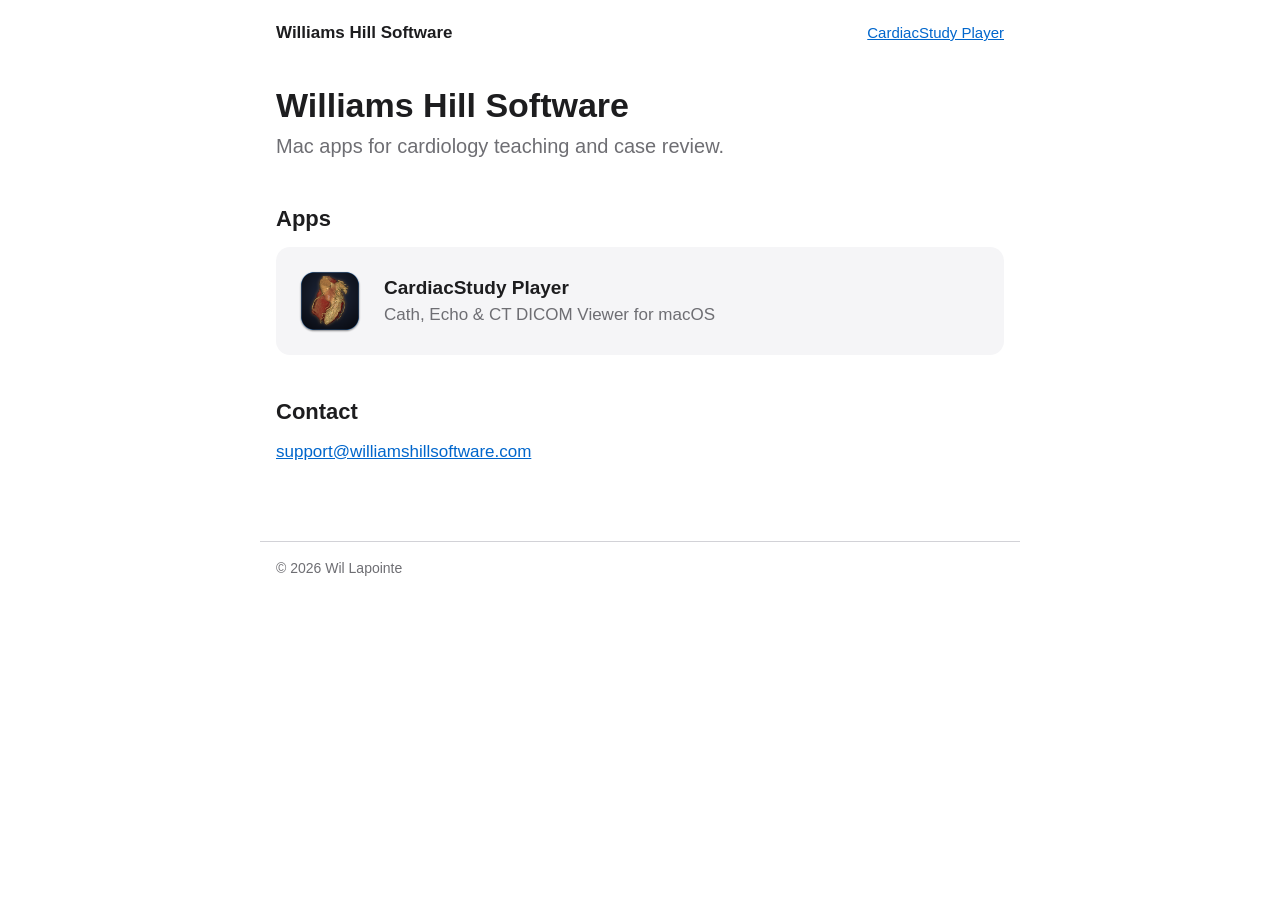
==== index.html @ fda703d2 "Williams Hill Software site: home, CardiacStudy Player support and privacy pages Co-Authored-By: Cla" ====
<!doctype html>
<html lang="en">
<head>
<meta charset="utf-8">
<meta name="viewport" content="width=device-width, initial-scale=1">
<title>Williams Hill Software</title>
<meta name="description" content="Williams Hill Software makes Mac apps for cardiology teaching and case review.">
<link rel="stylesheet" href="/site.css">
<link rel="icon" href="/cardiacstudy-player/icon.png">
</head>
<body>
<header class="site">
  <a class="brand" href="/">Williams Hill Software</a>
  <nav><a href="/cardiacstudy-player/">CardiacStudy Player</a></nav>
</header>
<main>
  <h1>Williams Hill Software</h1>
  <p class="lede">Mac apps for cardiology teaching and case review.</p>

  <h2>Apps</h2>
  <a class="card" href="/cardiacstudy-player/">
    <img src="/cardiacstudy-player/icon.png" alt="">
    <div>
      <strong>CardiacStudy Player</strong>
      <span>Cath, Echo &amp; CT DICOM Viewer for macOS</span>
    </div>
  </a>

  <h2>Contact</h2>
  <p><a href="mailto:support@williamshillsoftware.com">support@williamshillsoftware.com</a></p>
</main>
<footer>© 2026 Wil Lapointe</footer>
</body>
</html>
---- site.css ----
:root {
  --bg: #ffffff; --panel: #f5f5f7; --text: #1d1d1f; --muted: #6e6e73;
  --rule: #d2d2d7; --link: #0066cc; --warn: #b25000;
}
@media (prefers-color-scheme: dark) {
  :root {
    --bg: #1d1d1f; --panel: #2c2c2e; --text: #f5f5f7; --muted: #a1a1a6;
    --rule: #424245; --link: #2997ff; --warn: #ff9f0a;
  }
}
* { box-sizing: border-box; }
body {
  margin: 0; background: var(--bg); color: var(--text);
  font: 17px/1.55 -apple-system, BlinkMacSystemFont, "Helvetica Neue", Helvetica, Arial, sans-serif;
}
a { color: var(--link); }
header.site {
  max-width: 760px; margin: 0 auto; padding: 20px 16px 0;
  display: flex; justify-content: space-between; align-items: baseline; gap: 16px; flex-wrap: wrap;
}
header.site .brand { font-weight: 600; color: var(--text); text-decoration: none; }
header.site nav a { margin-left: 16px; font-size: 15px; }
header.site nav a:first-child { margin-left: 0; }
main { max-width: 760px; margin: 0 auto; padding: 40px 16px 64px; }
h1 { font-size: 34px; line-height: 1.15; margin: 0 0 6px; }
h2 { font-size: 22px; margin: 40px 0 10px; }
h3 { font-size: 17px; margin: 22px 0 4px; }
p, li { margin: 0 0 12px; }
ul { padding-left: 22px; }
.lede { font-size: 20px; color: var(--muted); margin: 0 0 24px; }
.updated { color: var(--muted); margin: 0 0 32px; }
.app-head { display: flex; gap: 20px; align-items: center; margin-bottom: 8px; }
.app-head img { width: 96px; height: 96px; flex: none; }
.app-head h1 { margin: 0; }
.app-head p { margin: 2px 0 0; color: var(--muted); font-size: 19px; }
.card {
  display: flex; gap: 18px; align-items: center; padding: 18px;
  background: var(--panel); border-radius: 14px; text-decoration: none; color: var(--text);
}
.card img { width: 72px; height: 72px; flex: none; }
.card strong { display: block; font-size: 19px; }
.card span { color: var(--muted); }
.notice {
  border-left: 4px solid var(--warn); background: var(--panel);
  padding: 12px 16px; border-radius: 6px; margin: 24px 0;
}
.notice p { margin: 0; }
.contact { background: var(--panel); border-radius: 14px; padding: 18px; }
.contact p:last-child { margin-bottom: 0; }
footer {
  max-width: 760px; margin: 0 auto; padding: 16px 16px 40px;
  border-top: 1px solid var(--rule); color: var(--muted); font-size: 14px;
}
footer a { color: var(--muted); }
@media (max-width: 480px) {
  h1 { font-size: 28px; }
  .app-head img { width: 72px; height: 72px; }
}
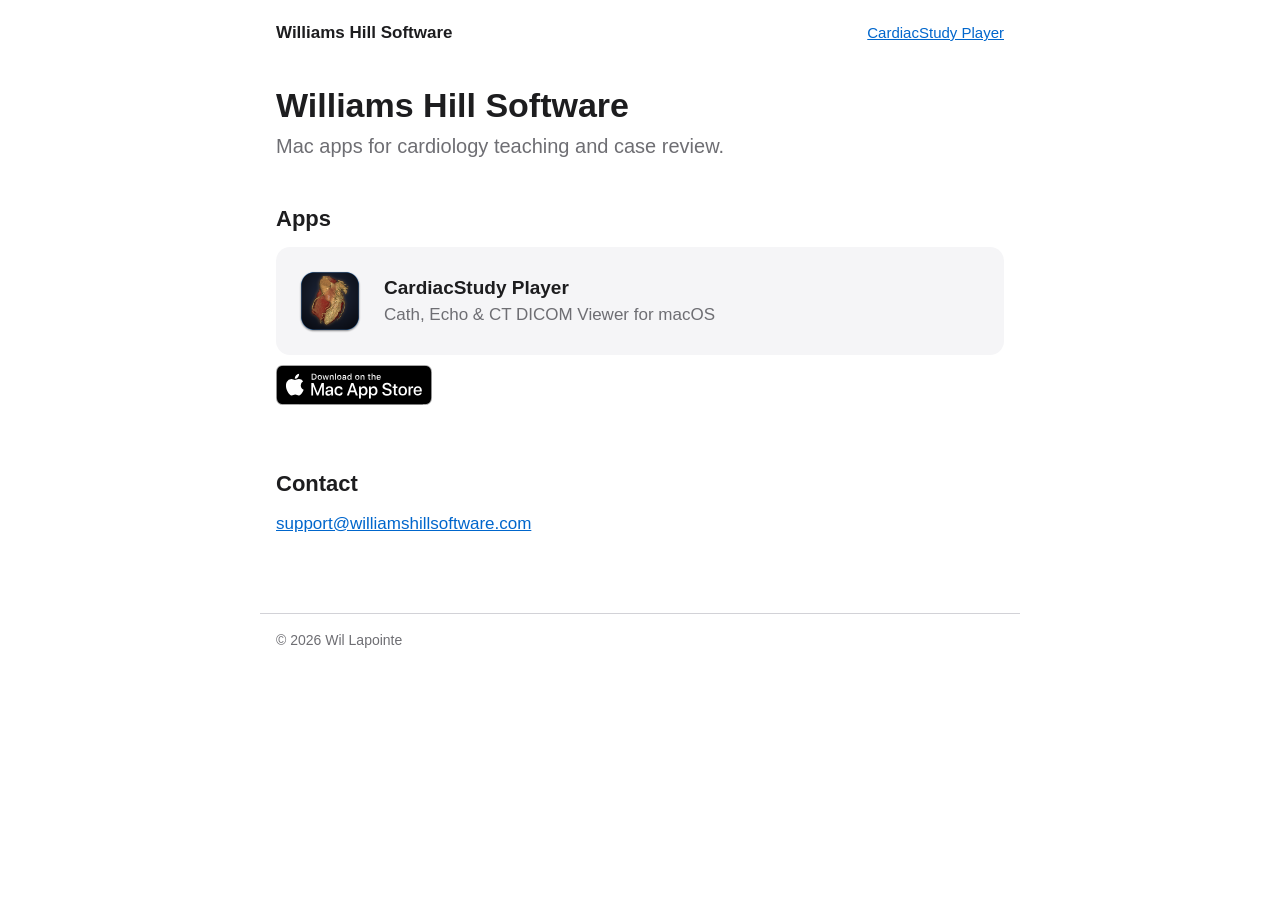
==== commit 22186b7c: "Add the Mac App Store badge (merge on release day) Links to apps.apple.com/app/id6824492948, which o" ====
--- a/index.html
+++ b/index.html
@@ -25,6 +25,12 @@
       <span>Cath, Echo &amp; CT DICOM Viewer for macOS</span>
     </div>
   </a>
+  <a class="store-badge" href="https://apps.apple.com/app/id6824492948">
+    <picture>
+      <source srcset="/badges/mac-app-store-white.svg" media="(prefers-color-scheme: dark)">
+      <img src="/badges/mac-app-store-black.svg" alt="Download on the Mac App Store" width="156" height="40">
+    </picture>
+  </a>
 
   <h2>Contact</h2>
   <p><a href="mailto:support@williamshillsoftware.com">support@williamshillsoftware.com</a></p>
--- a/site.css
+++ b/site.css
@@ -40,6 +40,9 @@
 .card img { width: 72px; height: 72px; flex: none; }
 .card strong { display: block; font-size: 19px; }
 .card span { color: var(--muted); }
+/* Apple badge rules: at least 40 px tall, clear space of a quarter of its height. */
+.store-badge { display: inline-block; margin: 10px 0 14px; }
+.store-badge img { display: block; height: 40px; width: auto; }
 .notice {
   border-left: 4px solid var(--warn); background: var(--panel);
   padding: 12px 16px; border-radius: 6px; margin: 24px 0;
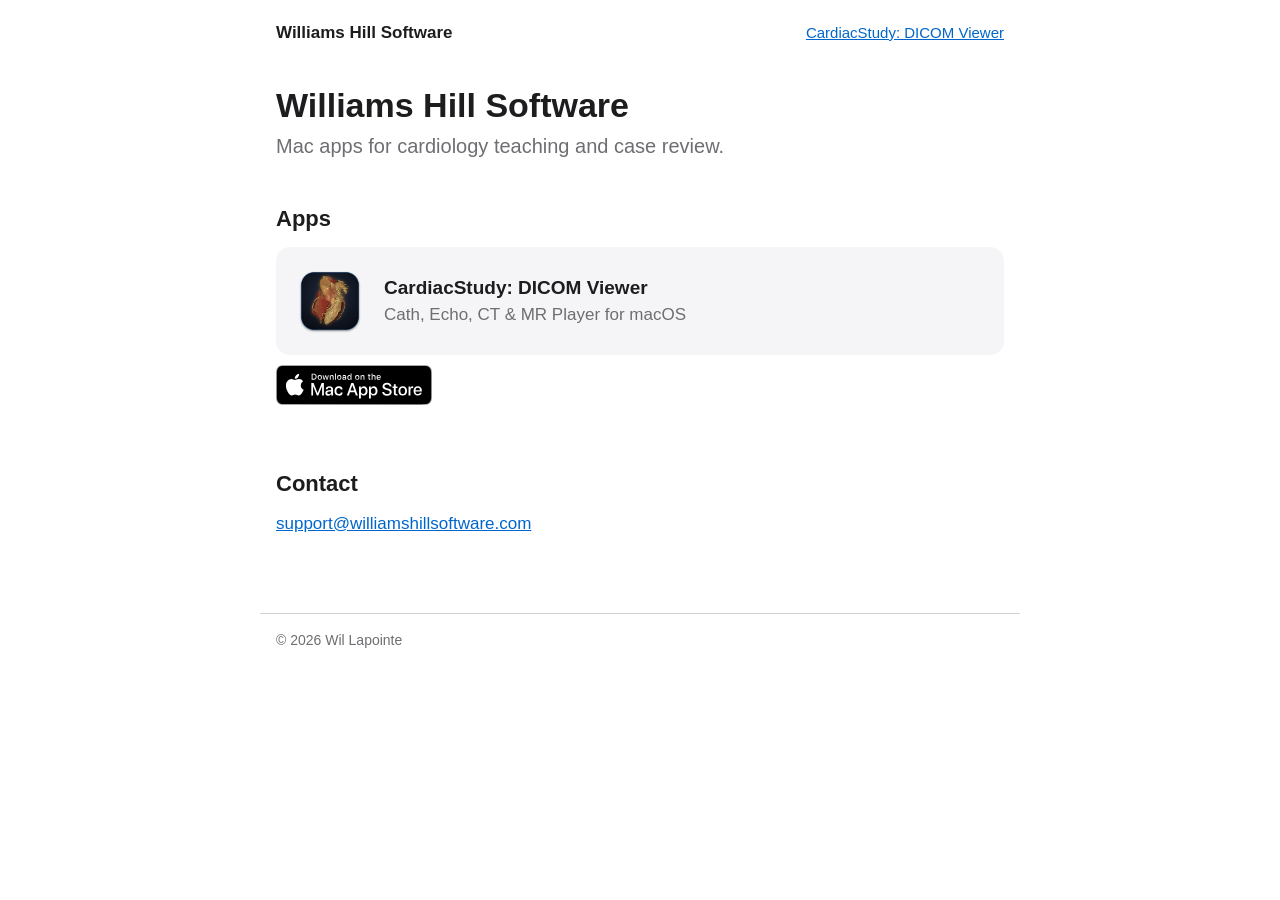
==== commit 382539de: "CardiacStudy: DICOM Viewer 1.1.0: store name, CT & MR page, 1.1.0 docs Use the App Store name (the i" ====
--- a/index.html
+++ b/index.html
@@ -11,7 +11,7 @@
 <body>
 <header class="site">
   <a class="brand" href="/">Williams Hill Software</a>
-  <nav><a href="/cardiacstudy-player/">CardiacStudy Player</a></nav>
+  <nav><a href="/cardiacstudy-player/">CardiacStudy: DICOM Viewer</a></nav>
 </header>
 <main>
   <h1>Williams Hill Software</h1>
@@ -21,8 +21,8 @@
   <a class="card" href="/cardiacstudy-player/">
     <img src="/cardiacstudy-player/icon.png" alt="">
     <div>
-      <strong>CardiacStudy Player</strong>
-      <span>Cath, Echo &amp; CT DICOM Viewer for macOS</span>
+      <strong>CardiacStudy: DICOM Viewer</strong>
+      <span>Cath, Echo, CT &amp; MR Player for macOS</span>
     </div>
   </a>
   <a class="store-badge" href="https://apps.apple.com/app/id6824492948">
--- a/site.css
+++ b/site.css
@@ -59,3 +59,40 @@
   h1 { font-size: 28px; }
   .app-head img { width: 72px; height: 72px; }
 }
+
+/* Wide product page (CardiacStudy Player): room for two columns of media. */
+body.wide header.site, body.wide main, body.wide footer { max-width: 1040px; }
+.previews {
+  display: grid; grid-template-columns: repeat(auto-fit, minmax(min(100%, 420px), 1fr));
+  gap: 20px; margin: 8px 0 8px;
+}
+.previews figure { margin: 0; min-width: 0; }
+.previews video, .page img {
+  display: block; width: 100%; height: auto; background: #000;
+  border: 1px solid var(--rule); border-radius: 10px;
+}
+.previews figcaption { color: var(--muted); font-size: 14px; margin-top: 6px; }
+.new { font-size: .7em; font-weight: 700; text-transform: uppercase; letter-spacing: .04em; color: #fff; background: #0a84ff; border-radius: 999px; padding: 1px 7px; margin-left: 4px; vertical-align: 2px; }
+.tabs { display: flex; flex-wrap: wrap; gap: 8px; margin: 0 0 20px; }
+.tab {
+  font: inherit; font-size: 15px; font-weight: 600; cursor: pointer;
+  background: var(--panel); color: var(--text); border: 1px solid var(--rule);
+  border-radius: 999px; padding: 7px 16px;
+}
+.tab[aria-selected="true"] { background: var(--link); border-color: var(--link); color: #fff; }
+.page {
+  display: grid; grid-template-columns: minmax(0, 3fr) minmax(0, 2fr);
+  gap: 24px; align-items: start; margin-bottom: 28px;
+}
+.page h3 { margin-top: 0; }
+.tabs:not([hidden]) ~ .page h3 { display: none; }
+.facts {
+  display: grid; grid-template-columns: repeat(auto-fit, minmax(240px, 1fr));
+  gap: 16px; margin: 32px 0 8px;
+}
+.facts div { background: var(--panel); border-radius: 14px; padding: 16px 18px; }
+.facts p { margin: 4px 0 0; color: var(--muted); font-size: 15px; }
+@media (max-width: 720px) {
+  .page { grid-template-columns: 1fr; }
+}
+.tabs[hidden], .page[hidden] { display: none; }
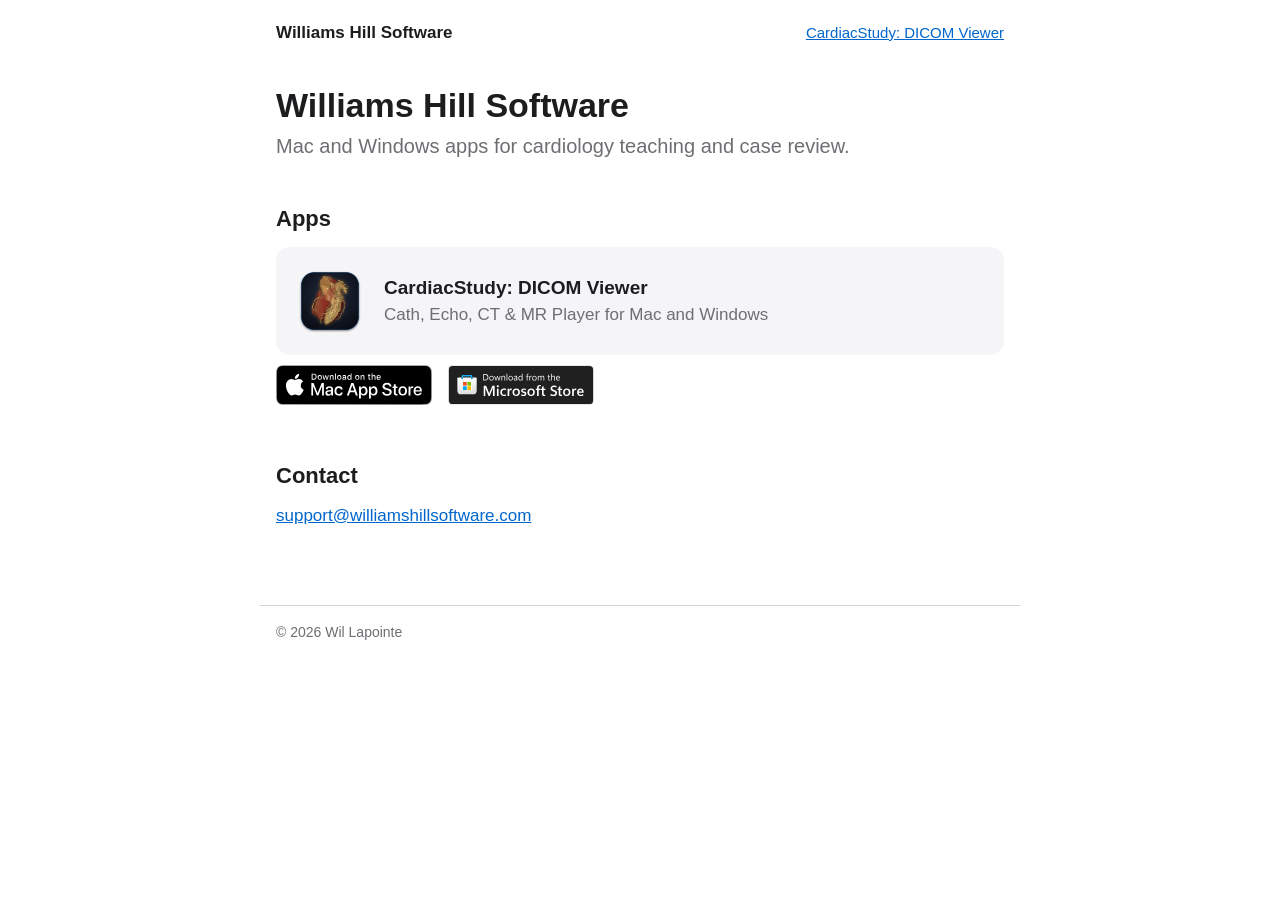
==== commit 82f6ab52: "Mac and Windows: both store badges, versions, new store media - Microsoft Store badge (Microsoft's o" ====
--- a/index.html
+++ b/index.html
@@ -4,7 +4,7 @@
 <meta charset="utf-8">
 <meta name="viewport" content="width=device-width, initial-scale=1">
 <title>Williams Hill Software</title>
-<meta name="description" content="Williams Hill Software makes Mac apps for cardiology teaching and case review.">
+<meta name="description" content="Williams Hill Software makes Mac and Windows apps for cardiology teaching and case review.">
 <link rel="stylesheet" href="/site.css">
 <link rel="icon" href="/cardiacstudy-player/icon.png">
 </head>
@@ -15,22 +15,30 @@
 </header>
 <main>
   <h1>Williams Hill Software</h1>
-  <p class="lede">Mac apps for cardiology teaching and case review.</p>
+  <p class="lede">Mac and Windows apps for cardiology teaching and case review.</p>
 
   <h2>Apps</h2>
   <a class="card" href="/cardiacstudy-player/">
     <img src="/cardiacstudy-player/icon.png" alt="">
     <div>
       <strong>CardiacStudy: DICOM Viewer</strong>
-      <span>Cath, Echo, CT &amp; MR Player for macOS</span>
+      <span>Cath, Echo, CT &amp; MR Player for Mac and Windows</span>
     </div>
   </a>
-  <a class="store-badge" href="https://apps.apple.com/app/id6824492948">
-    <picture>
-      <source srcset="/badges/mac-app-store-white.svg" media="(prefers-color-scheme: dark)">
-      <img src="/badges/mac-app-store-black.svg" alt="Download on the Mac App Store" width="156" height="40">
-    </picture>
-  </a>
+  <div class="badges">
+    <a class="store-badge" href="https://apps.apple.com/app/id6824492948">
+      <picture>
+        <source srcset="/badges/mac-app-store-white.svg" media="(prefers-color-scheme: dark)">
+        <img src="/badges/mac-app-store-black.svg" alt="Download on the Mac App Store" width="156" height="40">
+      </picture>
+    </a>
+    <a class="store-badge" href="https://apps.microsoft.com/detail/9NCS1WJT41L2">
+      <picture>
+        <source srcset="/badges/microsoft-store-light.svg" media="(prefers-color-scheme: dark)">
+        <img src="/badges/microsoft-store-dark.svg" alt="Get it from Microsoft" width="147" height="40">
+      </picture>
+    </a>
+  </div>
 
   <h2>Contact</h2>
   <p><a href="mailto:support@williamshillsoftware.com">support@williamshillsoftware.com</a></p>
--- a/site.css
+++ b/site.css
@@ -63,7 +63,7 @@
 /* Wide product page (CardiacStudy Player): room for two columns of media. */
 body.wide header.site, body.wide main, body.wide footer { max-width: 1040px; }
 .previews {
-  display: grid; grid-template-columns: repeat(auto-fit, minmax(min(100%, 420px), 1fr));
+  display: grid; grid-template-columns: repeat(auto-fit, minmax(min(100%, 300px), 1fr));
   gap: 20px; margin: 8px 0 8px;
 }
 .previews figure { margin: 0; min-width: 0; }
@@ -72,6 +72,9 @@
   border: 1px solid var(--rule); border-radius: 10px;
 }
 .previews figcaption { color: var(--muted); font-size: 14px; margin-top: 6px; }
+.tutorial { margin: 8px 0 24px; max-width: 958px; }
+.tutorial video { display: block; width: 100%; height: auto; background: #000; border: 1px solid var(--rule); border-radius: 10px; }
+.tutorial figcaption { color: var(--muted); font-size: 14px; margin-top: 6px; }
 .new { font-size: .7em; font-weight: 700; text-transform: uppercase; letter-spacing: .04em; color: #fff; background: #0a84ff; border-radius: 999px; padding: 1px 7px; margin-left: 4px; vertical-align: 2px; }
 .tabs { display: flex; flex-wrap: wrap; gap: 8px; margin: 0 0 20px; }
 .tab {
@@ -96,3 +99,9 @@
   .page { grid-template-columns: 1fr; }
 }
 .tabs[hidden], .page[hidden] { display: none; }
+.badges { display: flex; flex-wrap: wrap; gap: 0 16px; align-items: center; }
+.latest { color: var(--muted); font-size: 15px; margin: 0 0 20px; }
+table.versions { border-collapse: collapse; width: 100%; margin: 8px 0 16px; font-size: 15px; }
+table.versions th, table.versions td { text-align: left; padding: 8px 12px 8px 0; border-bottom: 1px solid var(--rule); vertical-align: top; }
+table.versions th { color: var(--muted); font-weight: 600; }
+.ver-note { color: var(--muted); font-size: 15px; margin: 0 0 8px; }
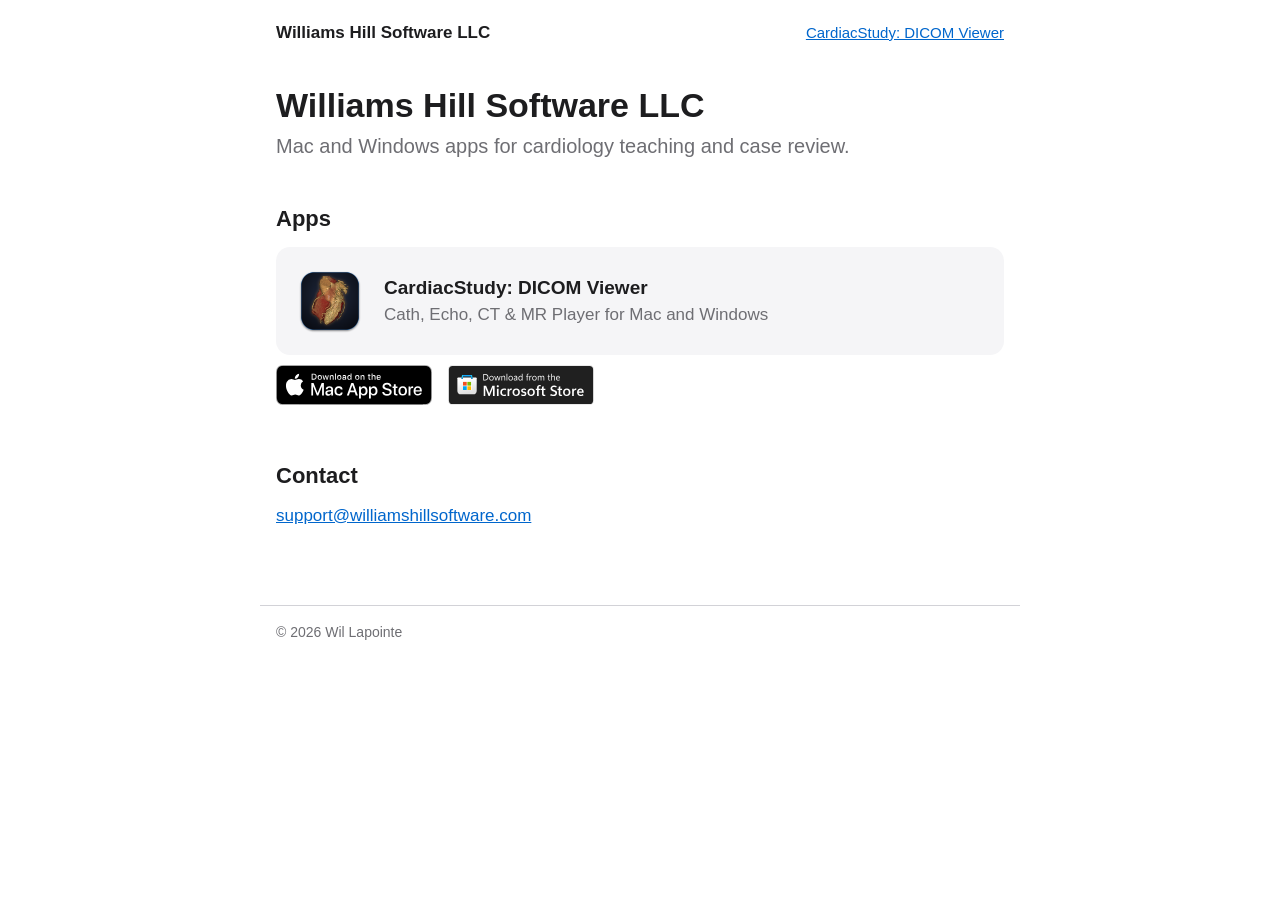
==== commit 216c6595: "Company name: Williams Hill Software LLC Co-Authored-By: Claude Opus 5.5 <noreply@anthropic.com>" ====
--- a/index.html
+++ b/index.html
@@ -3,18 +3,18 @@
 <head>
 <meta charset="utf-8">
 <meta name="viewport" content="width=device-width, initial-scale=1">
-<title>Williams Hill Software</title>
-<meta name="description" content="Williams Hill Software makes Mac and Windows apps for cardiology teaching and case review.">
+<title>Williams Hill Software LLC</title>
+<meta name="description" content="Williams Hill Software LLC makes Mac and Windows apps for cardiology teaching and case review.">
 <link rel="stylesheet" href="/site.css">
 <link rel="icon" href="/cardiacstudy-player/icon.png">
 </head>
 <body>
 <header class="site">
-  <a class="brand" href="/">Williams Hill Software</a>
+  <a class="brand" href="/">Williams Hill Software LLC</a>
   <nav><a href="/cardiacstudy-player/">CardiacStudy: DICOM Viewer</a></nav>
 </header>
 <main>
-  <h1>Williams Hill Software</h1>
+  <h1>Williams Hill Software LLC</h1>
   <p class="lede">Mac and Windows apps for cardiology teaching and case review.</p>
 
   <h2>Apps</h2>
--- a/site.css
+++ b/site.css
@@ -105,3 +105,18 @@
 table.versions th, table.versions td { text-align: left; padding: 8px 12px 8px 0; border-bottom: 1px solid var(--rule); vertical-align: top; }
 table.versions th { color: var(--muted); font-weight: 600; }
 .ver-note { color: var(--muted); font-size: 15px; margin: 0 0 8px; }
+/* Measurements by modality: three-column reference tables; on a phone each
+   row stacks into a card, with its column names as small labels. */
+table.meas { border-collapse: collapse; width: 100%; font-size: 15px; margin: 8px 0 16px; }
+table.meas th, table.meas td { text-align: left; vertical-align: top; padding: 10px 12px; border-bottom: 1px solid var(--rule); }
+table.meas th { color: var(--muted); font-weight: 600; background: var(--panel); }
+table.meas td:first-child { font-weight: 600; width: 30%; }
+table.meas td:nth-child(2) { color: var(--muted); width: 18%; }
+@media (max-width: 640px) {
+  table.meas thead { display: none; }
+  table.meas, table.meas tbody, table.meas tr, table.meas td { display: block; width: auto; }
+  table.meas tr { background: var(--panel); border-radius: 12px; padding: 12px 14px; margin: 0 0 12px; }
+  table.meas td, table.meas td:first-child, table.meas td:nth-child(2) { width: auto; border: 0; padding: 2px 0; }
+  table.meas td:nth-child(2)::before { content: "Available when: "; font-weight: 600; }
+  table.meas td:nth-child(3) { padding-top: 6px; }
+}
